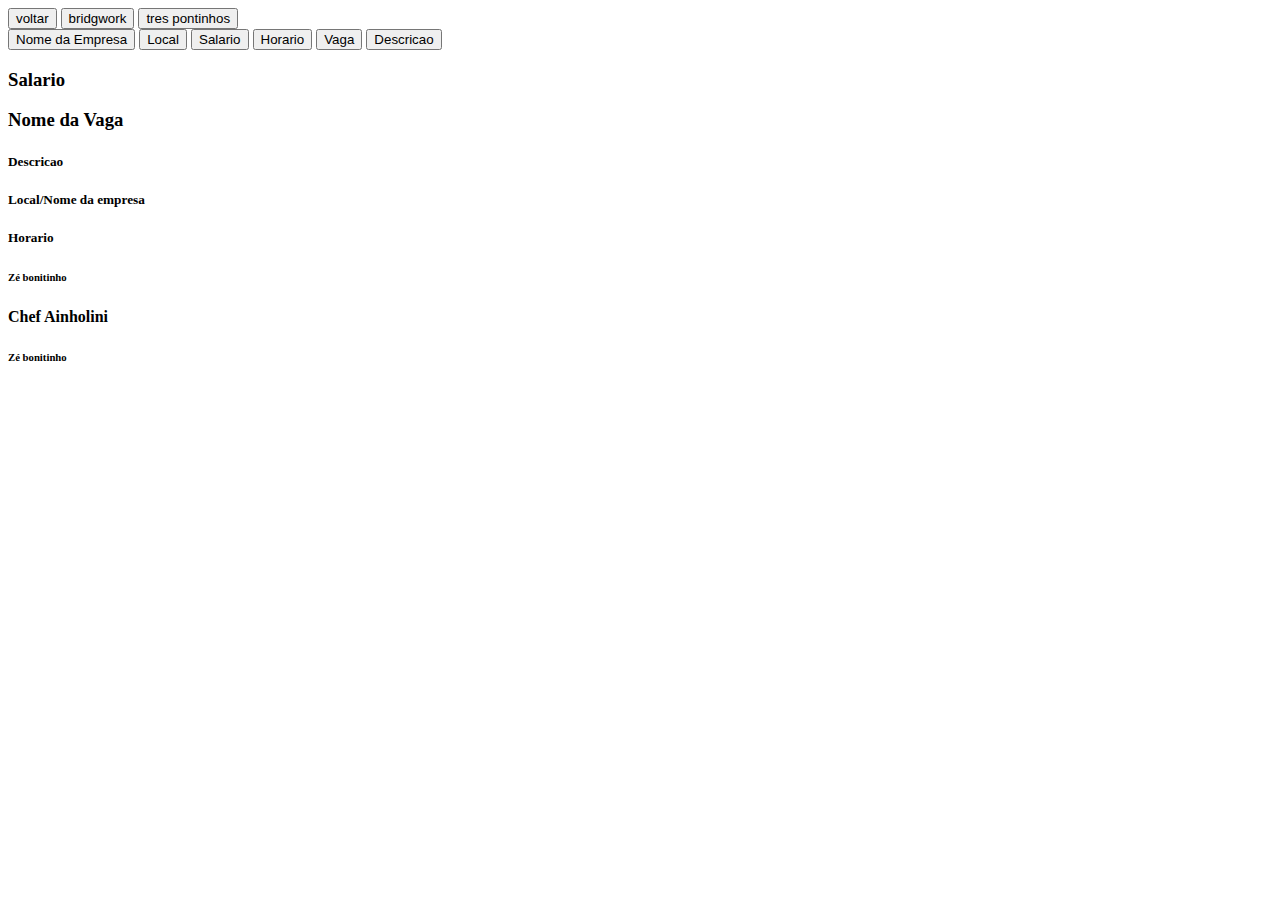
==== index.html @ 03732e59 "upgradezinho" ====
<!DOCTYPE html>
<html lang="en">

</html>

<head>
    <meta charset="UTF-8">
    <meta name="viewport" content="width=device-width, initial-scale=1.0">
    <title>Portifolio do Felipetto </title>
    <link rel="stylesheet" href="./index.css">
</head>

<body>
    <header>
        <button id="voltar">voltar</button>
        <button id="bridgwork">bridgwork</button>
        <button id="tres_pontinhos">tres pontinhos </button>
    </header>
    <section>
        <div id="botoes">
            <button class="btns_vagas" id="botao_Nome da Empresa">Nome da Empresa</Button>
            <button class="btns_vagas" id="botao_Local">Local</Button>
            <button class="btns_vagas" id="botao_Salario">Salario</Button>
            <button class="btns_vagas" id="botao_Horario">Horario</Button>
            <button class="btns_vagas" id="botao_Vaga">Vaga</Button>
            <button class="btns_vagas" id="botao_Descricao">Descricao</Button>
        </div>
        <div id="cartao_vaga">
            <h3 id="ct_Vsalario">Salario</h3>
            <h3 id="ct_Vvaga">Nome da Vaga</h3>
            <h5 id="ct_Vdescricao">Descricao</h5>
            <h5 id="ct_VlocalnomeE">Local/Nome da empresa</h5>
            <h5 id="ct_Vhorario">Horario</h5>
        </div>
    </section>
    <footer>
        <div id="rodape">
            <h6 class="texto_rodape" id="texto_rodape_UM">Zé bonitinho</h6>
            <h4 id="centro_rodape">Chef Ainholini</h4>
            <h6 class="texto_rodape" id="texto_rodape_DOIS">Zé bonitinho</h6>
        </div>
    </footer>
</body>
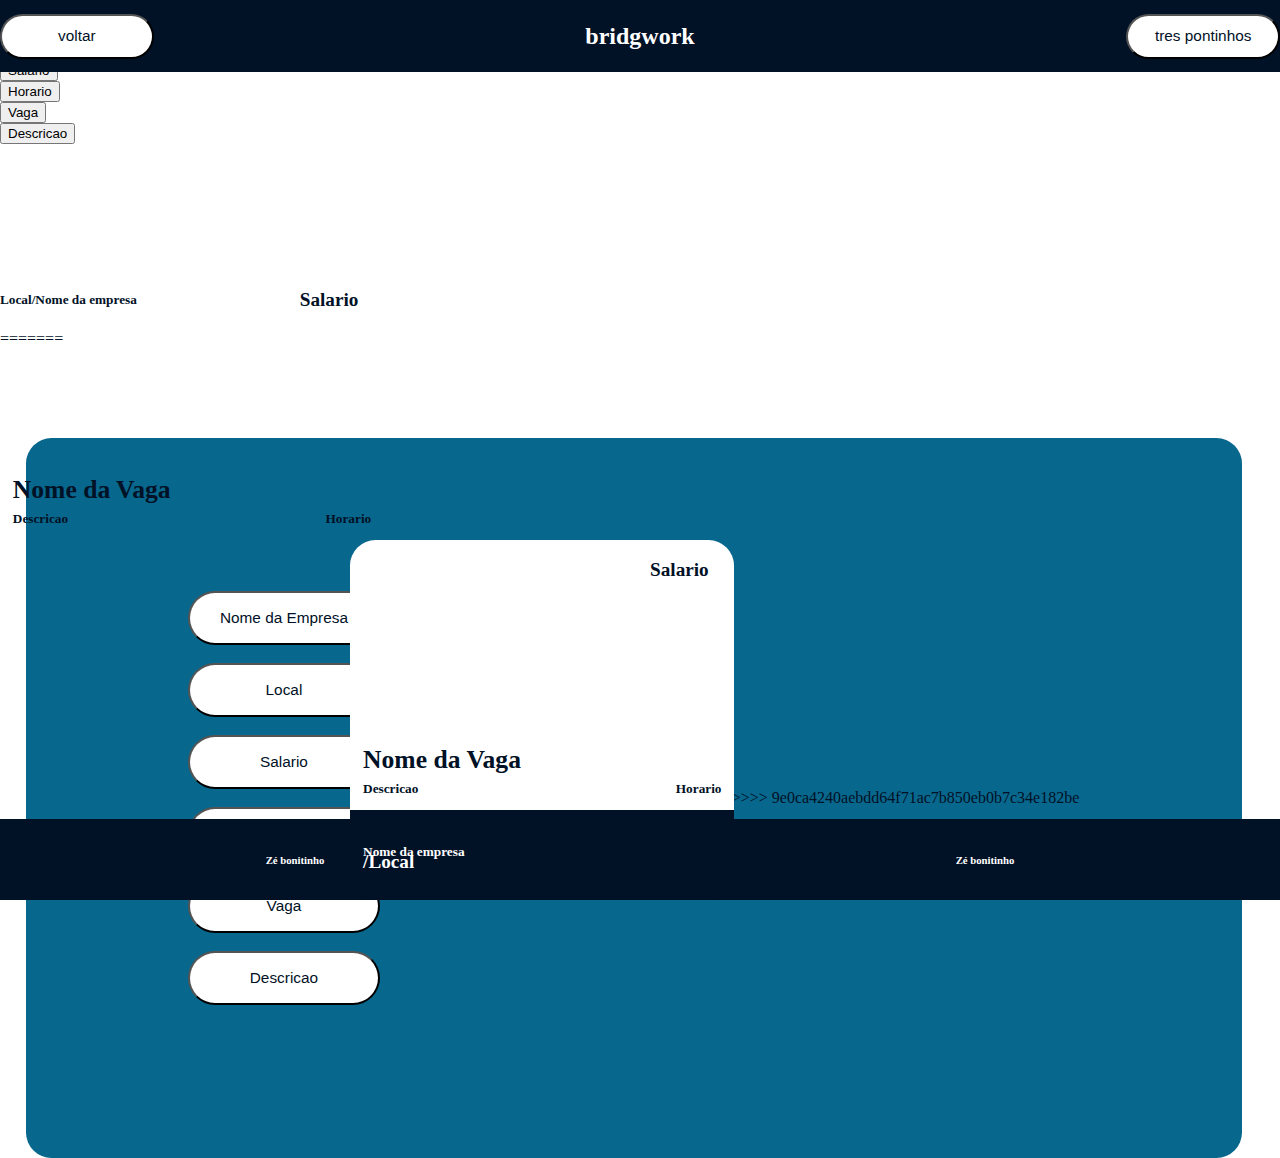
==== commit 2099e7a3: "aaaaa" ====
--- a/index.html
+++ b/index.html
@@ -7,16 +7,22 @@
     <meta charset="UTF-8">
     <meta name="viewport" content="width=device-width, initial-scale=1.0">
     <title>Portifolio do Felipetto </title>
-    <link rel="stylesheet" href="./index.css">
+    <link rel="stylesheet" href="./css/index.css">
 </head>
 
 <body>
     <header>
-        <button id="voltar">voltar</button>
-        <button id="bridgwork">bridgwork</button>
-        <button id="tres_pontinhos">tres pontinhos </button>
+        <div id="cabecalho">
+            <button class="menu_cabecalho" id="voltar">voltar</button>
+            <h2 id="bridgwork_texto">bridgwork</h2>
+            <button class="menu_cabecalho" id="tres_pontinhos">tres pontinhos </button>
+        </div>
+        <div class="logo">
+            <img src="">
+        </div>
     </header>
     <section>
+<<<<<<< HEAD
         <div id="botoes">
             <button class="btns_vagas" id="botao_Nome da Empresa">Nome da Empresa</Button>
             <button class="btns_vagas" id="botao_Local">Local</Button>
@@ -31,12 +37,35 @@
             <h5 id="ct_Vdescricao">Descricao</h5>
             <h5 id="ct_VlocalnomeE">Local/Nome da empresa</h5>
             <h5 id="ct_Vhorario">Horario</h5>
+=======
+        <div id="backgroun_recheio">
+            <div class="btns_vagas" id="botoes">
+                <button class="btn_coluna" id="botao_Nome da Empresa">Nome da Empresa</Button>
+                <button class="btn_coluna" id="botao_Local">Local</Button>
+                <button class="btn_coluna" id="botao_Salario">Salario</Button>
+                <button class="btn_coluna" id="botao_Horario">Horario</Button>
+                <button class="btn_coluna" id="botao_Vaga">Vaga</Button>
+                <button class="btn_coluna" id="botao_Descricao">Descricao</Button>
+            </div>
+            <div id="cartao">
+                <div id="cartao_vaga">
+                    <h3 id="ct_Vsalario">Salario</h3>
+                    <h3 id="ct_Vvaga">Nome da Vaga</h3>
+                    <h5 id="ct_Vdescricao">Descricao</h5>
+                    <h5 id="ct_Vhorario">Horario</h5>
+                </div>
+                <div id="rodape_card">
+                    <h5 id="ct_Vlocal">/Local</h5>
+                    <h5 id="ct_VnomeE">Nome da empresa</h5>
+                </div>
+            </div>
+>>>>>>> 9e0ca4240aebdd64f71ac7b850eb0b7c34e182be
         </div>
     </section>
     <footer>
         <div id="rodape">
             <h6 class="texto_rodape" id="texto_rodape_UM">Zé bonitinho</h6>
-            <h4 id="centro_rodape">Chef Ainholini</h4>
+            <h4 class="texto_rodape" id="centro_rodape">Chef Ainholini</h4>
             <h6 class="texto_rodape" id="texto_rodape_DOIS">Zé bonitinho</h6>
         </div>
     </footer>
--- a/css/index.css
+++ b/css/index.css
@@ -0,0 +1,9 @@
+@import url(header.css);
+@import url(recheio.css);
+@import url(footer.css);
+
+body {
+    margin: 0;
+    padding: 0;
+    overflow-x: hidden;
+}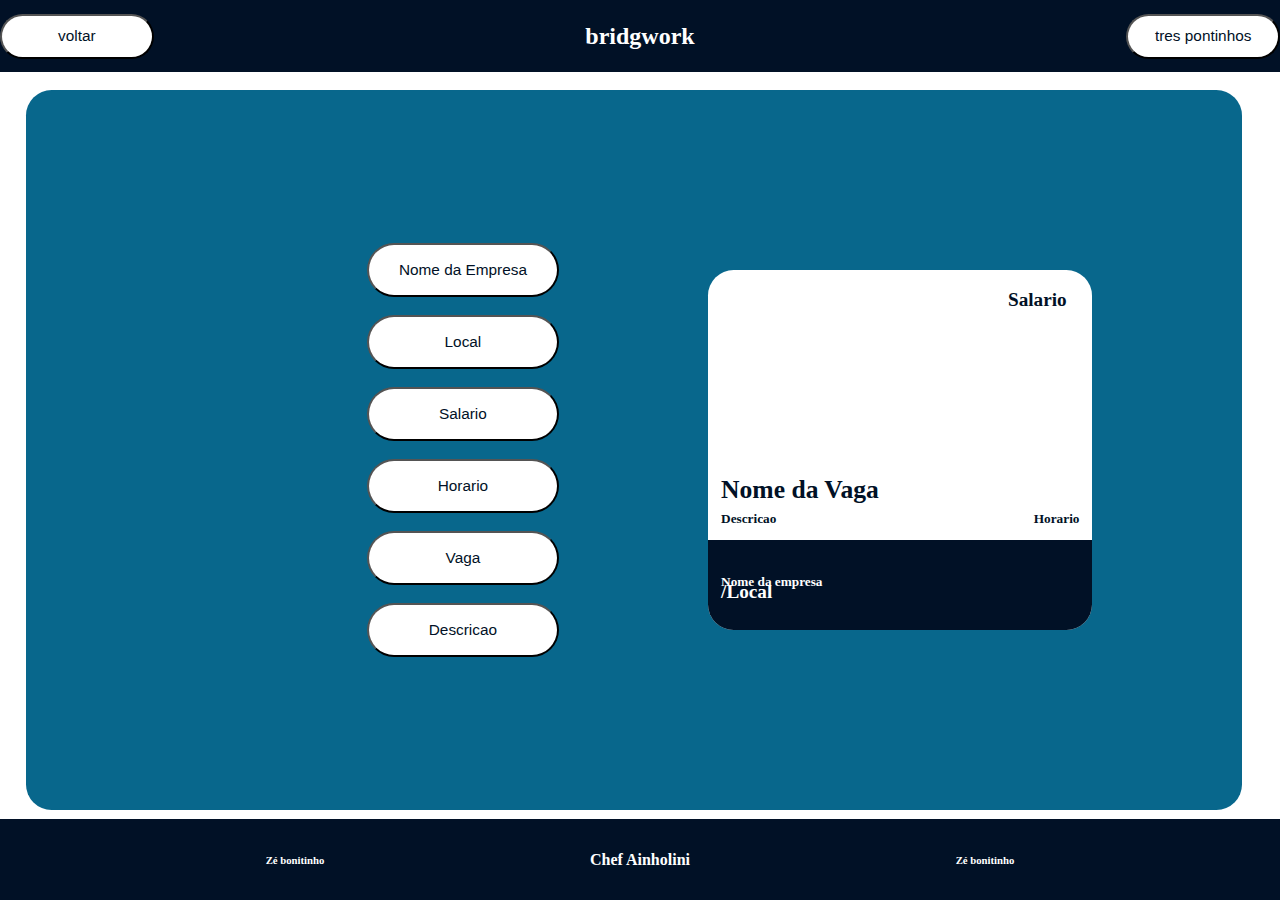
==== commit e45ef76f: "AAAAAAAAAAAAAAAAAAAAAAAAAAA" ====
--- a/index.html
+++ b/index.html
@@ -1,13 +1,11 @@
 <!DOCTYPE html>
 <html lang="en">
-
-</html>
 
 <head>
     <meta charset="UTF-8">
     <meta name="viewport" content="width=device-width, initial-scale=1.0">
     <title>Portifolio do Felipetto </title>
-    <link rel="stylesheet" href="./css/index.css">
+    <link rel="stylesheet" href="./css/index/index.css">
 </head>
 
 <body>
@@ -22,22 +20,6 @@
         </div>
     </header>
     <section>
-<<<<<<< HEAD
-        <div id="botoes">
-            <button class="btns_vagas" id="botao_Nome da Empresa">Nome da Empresa</Button>
-            <button class="btns_vagas" id="botao_Local">Local</Button>
-            <button class="btns_vagas" id="botao_Salario">Salario</Button>
-            <button class="btns_vagas" id="botao_Horario">Horario</Button>
-            <button class="btns_vagas" id="botao_Vaga">Vaga</Button>
-            <button class="btns_vagas" id="botao_Descricao">Descricao</Button>
-        </div>
-        <div id="cartao_vaga">
-            <h3 id="ct_Vsalario">Salario</h3>
-            <h3 id="ct_Vvaga">Nome da Vaga</h3>
-            <h5 id="ct_Vdescricao">Descricao</h5>
-            <h5 id="ct_VlocalnomeE">Local/Nome da empresa</h5>
-            <h5 id="ct_Vhorario">Horario</h5>
-=======
         <div id="backgroun_recheio">
             <div class="btns_vagas" id="botoes">
                 <button class="btn_coluna" id="botao_Nome da Empresa">Nome da Empresa</Button>
@@ -59,7 +41,6 @@
                     <h5 id="ct_VnomeE">Nome da empresa</h5>
                 </div>
             </div>
->>>>>>> 9e0ca4240aebdd64f71ac7b850eb0b7c34e182be
         </div>
     </section>
     <footer>
@@ -69,4 +50,6 @@
             <h6 class="texto_rodape" id="texto_rodape_DOIS">Zé bonitinho</h6>
         </div>
     </footer>
-</body>+</body>
+
+</html>--- a/css/index/index.css
+++ b/css/index/index.css
@@ -0,0 +1,9 @@
+@import url(./../footer.css);
+@import url(./recheio.css);
+@import url(./../header.css);
+
+body {
+    margin: 0;
+    padding: 0;
+    overflow-x: hidden;
+}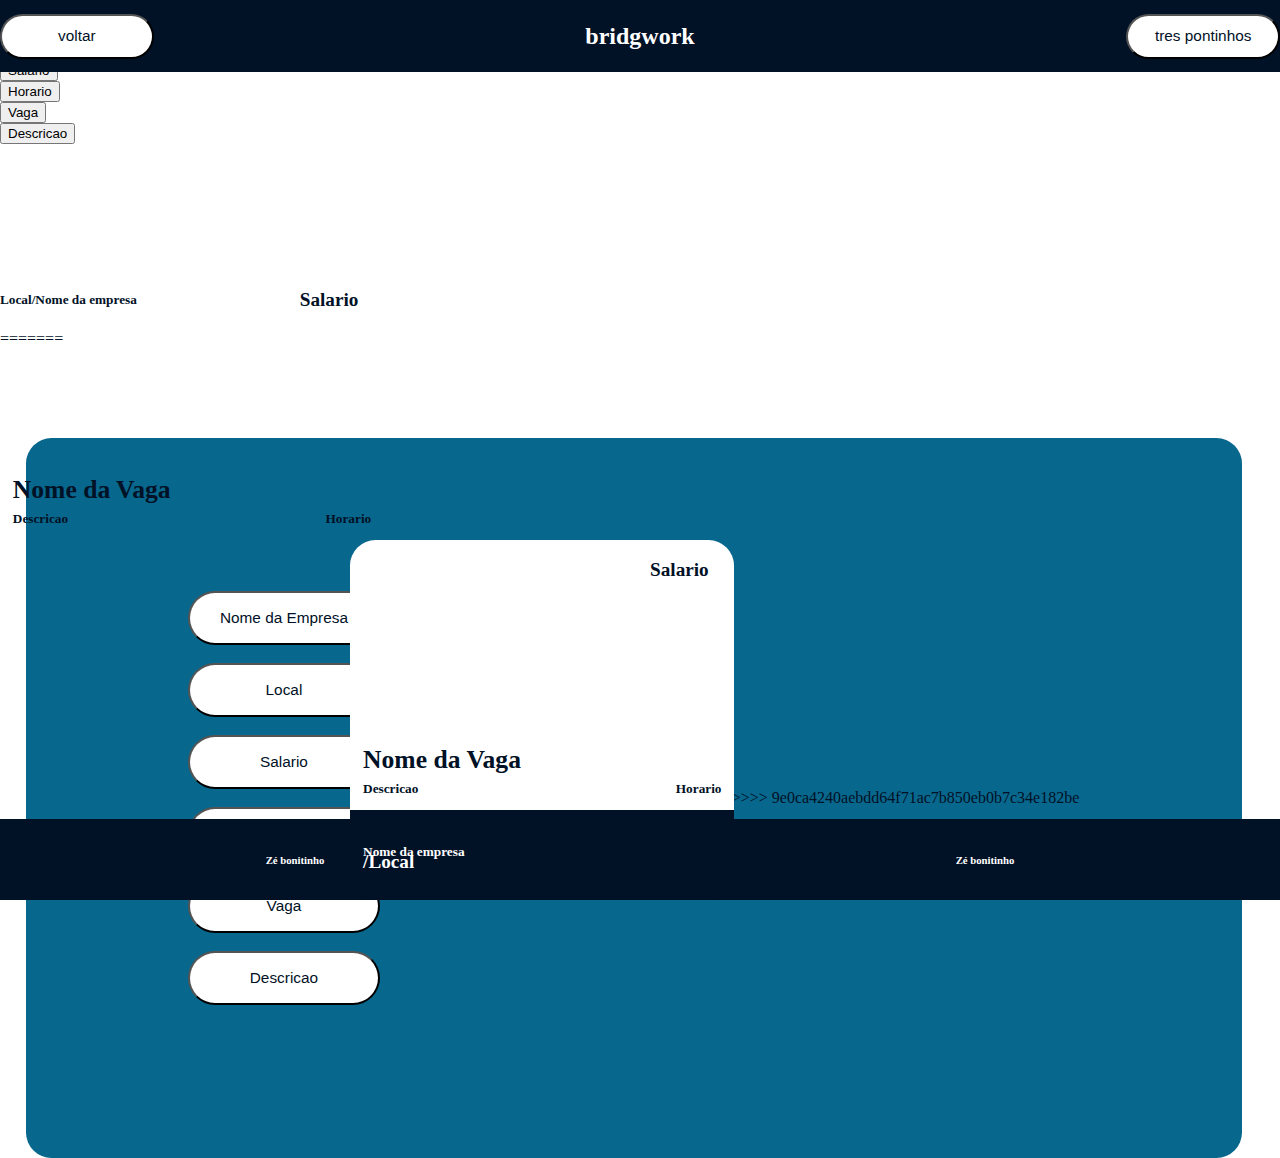
==== commit ab4a141c: "Merge branch 'main' of https://github.com/Tapioka-788/Bridge-Works-compartilhado" ====
--- a/index.html
+++ b/index.html
@@ -20,6 +20,22 @@
         </div>
     </header>
     <section>
+<<<<<<< HEAD
+        <div id="botoes">
+            <button class="btns_vagas" id="botao_Nome da Empresa">Nome da Empresa</Button>
+            <button class="btns_vagas" id="botao_Local">Local</Button>
+            <button class="btns_vagas" id="botao_Salario">Salario</Button>
+            <button class="btns_vagas" id="botao_Horario">Horario</Button>
+            <button class="btns_vagas" id="botao_Vaga">Vaga</Button>
+            <button class="btns_vagas" id="botao_Descricao">Descricao</Button>
+        </div>
+        <div id="cartao_vaga">
+            <h3 id="ct_Vsalario">Salario</h3>
+            <h3 id="ct_Vvaga">Nome da Vaga</h3>
+            <h5 id="ct_Vdescricao">Descricao</h5>
+            <h5 id="ct_VlocalnomeE">Local/Nome da empresa</h5>
+            <h5 id="ct_Vhorario">Horario</h5>
+=======
         <div id="backgroun_recheio">
             <div class="btns_vagas" id="botoes">
                 <button class="btn_coluna" id="botao_Nome da Empresa">Nome da Empresa</Button>
@@ -41,6 +57,7 @@
                     <h5 id="ct_VnomeE">Nome da empresa</h5>
                 </div>
             </div>
+>>>>>>> 9e0ca4240aebdd64f71ac7b850eb0b7c34e182be
         </div>
     </section>
     <footer>
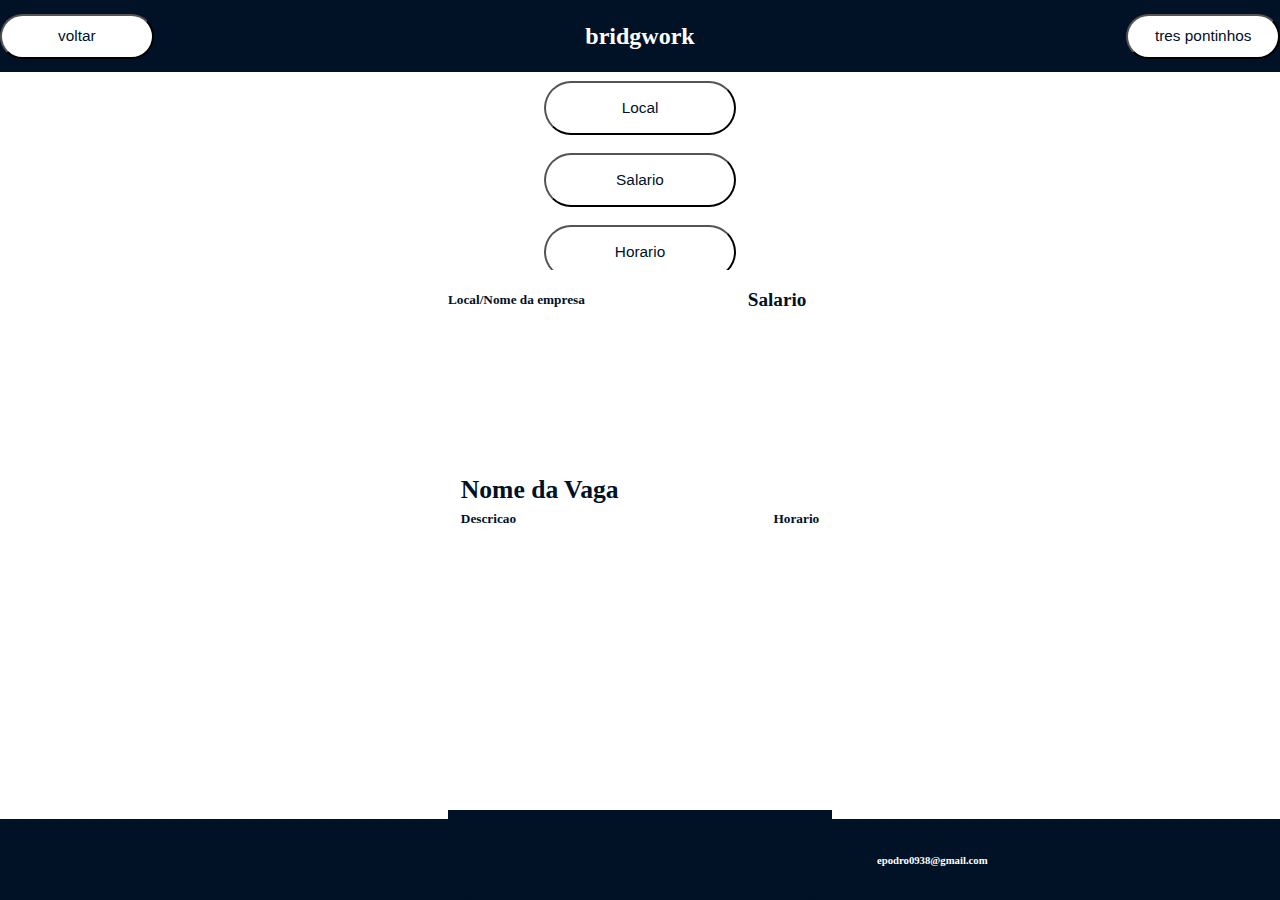
==== commit c9096be8: "FODASSE" ====
--- a/index.html
+++ b/index.html
@@ -20,51 +20,31 @@
         </div>
     </header>
     <section>
-<<<<<<< HEAD
-        <div id="botoes">
-            <button class="btns_vagas" id="botao_Nome da Empresa">Nome da Empresa</Button>
-            <button class="btns_vagas" id="botao_Local">Local</Button>
-            <button class="btns_vagas" id="botao_Salario">Salario</Button>
-            <button class="btns_vagas" id="botao_Horario">Horario</Button>
-            <button class="btns_vagas" id="botao_Vaga">Vaga</Button>
-            <button class="btns_vagas" id="botao_Descricao">Descricao</Button>
+        <div id="secion">
+            <div id="botoes">
+                <button class="btns_coluna" id="botao_Nome_da_Empresa">Nome da Empresa</Button>
+                <button class="btns_coluna" id="botao_Local">Local</Button>
+                <button class="btns_coluna" id="botao_Salario">Salario</Button>
+                <button class="btns_coluna" id="botao_Horario">Horario</Button>
+                <button class="btns_coluna" id="botao_Vaga">Vaga</Button>
+                <button class="btns_coluna" id="botao_Descricao">Descricao</Button>
+            </div>
+            <div id="cartao_vaga">
+                <h3 id="ct_Vsalario">Salario</h3>
+                <h3 id="ct_Vvaga">Nome da Vaga</h3>
+                <h5 id="ct_Vdescricao">Descricao</h5>
+                <h5 id="ct_VlocalnomeE">Local/Nome da empresa</h5>
+                <h5 id="ct_Vhorario">Horario</h5>
+                <div id="rodape_card"></div>
+            </div>
         </div>
-        <div id="cartao_vaga">
-            <h3 id="ct_Vsalario">Salario</h3>
-            <h3 id="ct_Vvaga">Nome da Vaga</h3>
-            <h5 id="ct_Vdescricao">Descricao</h5>
-            <h5 id="ct_VlocalnomeE">Local/Nome da empresa</h5>
-            <h5 id="ct_Vhorario">Horario</h5>
-=======
-        <div id="backgroun_recheio">
-            <div class="btns_vagas" id="botoes">
-                <button class="btn_coluna" id="botao_Nome da Empresa">Nome da Empresa</Button>
-                <button class="btn_coluna" id="botao_Local">Local</Button>
-                <button class="btn_coluna" id="botao_Salario">Salario</Button>
-                <button class="btn_coluna" id="botao_Horario">Horario</Button>
-                <button class="btn_coluna" id="botao_Vaga">Vaga</Button>
-                <button class="btn_coluna" id="botao_Descricao">Descricao</Button>
-            </div>
-            <div id="cartao">
-                <div id="cartao_vaga">
-                    <h3 id="ct_Vsalario">Salario</h3>
-                    <h3 id="ct_Vvaga">Nome da Vaga</h3>
-                    <h5 id="ct_Vdescricao">Descricao</h5>
-                    <h5 id="ct_Vhorario">Horario</h5>
-                </div>
-                <div id="rodape_card">
-                    <h5 id="ct_Vlocal">/Local</h5>
-                    <h5 id="ct_VnomeE">Nome da empresa</h5>
-                </div>
-            </div>
->>>>>>> 9e0ca4240aebdd64f71ac7b850eb0b7c34e182be
-        </div>
+        <!-- <div id="backgroun_recheio"></div> -->
     </section>
     <footer>
         <div id="rodape">
-            <h6 class="texto_rodape" id="texto_rodape_UM">Zé bonitinho</h6>
-            <h4 class="texto_rodape" id="centro_rodape">Chef Ainholini</h4>
-            <h6 class="texto_rodape" id="texto_rodape_DOIS">Zé bonitinho</h6>
+            <h6 class="texto_rodape" id="texto_rodape_UM"></h6>
+            <h4 class="texto_rodape" id="centro_rodape"></h4>
+            <h6 class="texto_rodape" id="texto_rodape_DOIS">epodro0938@gmail.com</h6>
         </div>
     </footer>
 </body>
--- a/css/index/index.css
+++ b/css/index/index.css
@@ -1,6 +1,6 @@
+@import url(./../header.css);
+@import url(/css/index/recheio.css);
 @import url(./../footer.css);
-@import url(./recheio.css);
-@import url(./../header.css);
 
 body {
     margin: 0;
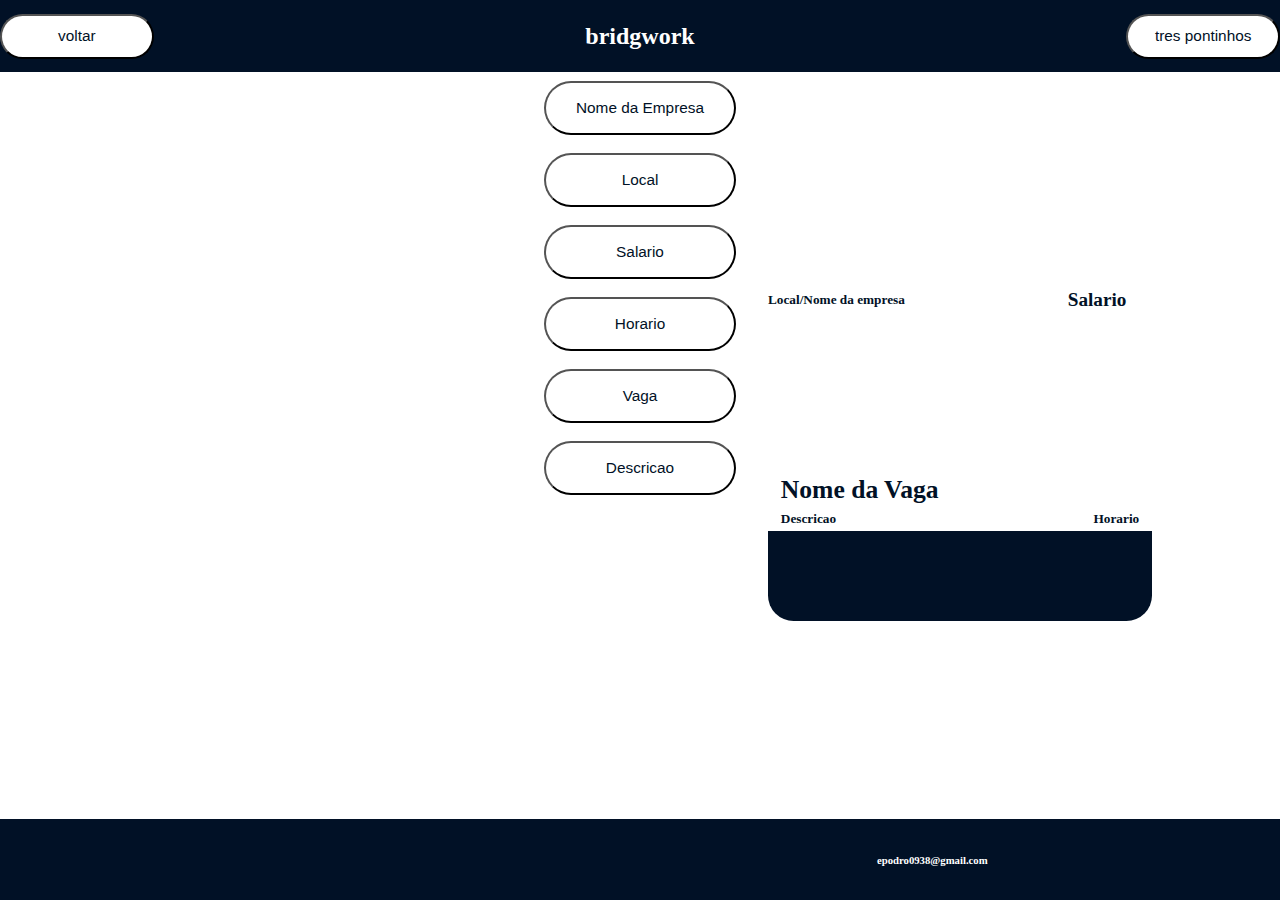
==== commit 13a301d5: "suicidio d brayam" ====
--- a/index.html
+++ b/index.html
@@ -20,23 +20,21 @@
         </div>
     </header>
     <section>
-        <div id="secion">
-            <div id="botoes">
-                <button class="btns_coluna" id="botao_Nome_da_Empresa">Nome da Empresa</Button>
-                <button class="btns_coluna" id="botao_Local">Local</Button>
-                <button class="btns_coluna" id="botao_Salario">Salario</Button>
-                <button class="btns_coluna" id="botao_Horario">Horario</Button>
-                <button class="btns_coluna" id="botao_Vaga">Vaga</Button>
-                <button class="btns_coluna" id="botao_Descricao">Descricao</Button>
-            </div>
-            <div id="cartao_vaga">
-                <h3 id="ct_Vsalario">Salario</h3>
-                <h3 id="ct_Vvaga">Nome da Vaga</h3>
-                <h5 id="ct_Vdescricao">Descricao</h5>
-                <h5 id="ct_VlocalnomeE">Local/Nome da empresa</h5>
-                <h5 id="ct_Vhorario">Horario</h5>
-                <div id="rodape_card"></div>
-            </div>
+        <div id="botoes">
+            <button class="btns_coluna" id="botao_Nome_da_Empresa">Nome da Empresa</Button>
+            <button class="btns_coluna" id="botao_Local">Local</Button>
+            <button class="btns_coluna" id="botao_Salario">Salario</Button>
+            <button class="btns_coluna" id="botao_Horario">Horario</Button>
+            <button class="btns_coluna" id="botao_Vaga">Vaga</Button>
+            <button class="btns_coluna" id="botao_Descricao">Descricao</Button>
+        </div>
+        <div id="cartao_vaga">
+            <h3 id="ct_Vsalario">Salario</h3>
+            <h3 id="ct_Vvaga">Nome da Vaga</h3>
+            <h5 id="ct_Vdescricao">Descricao</h5>
+            <h5 id="ct_VlocalnomeE">Local/Nome da empresa</h5>
+            <h5 id="ct_Vhorario">Horario</h5>
+            <div id="rodape_card"></div>
         </div>
         <!-- <div id="backgroun_recheio"></div> -->
     </section>
--- a/css/index/index.css
+++ b/css/index/index.css
@@ -1,5 +1,5 @@
 @import url(./../header.css);
-@import url(/css/index/recheio.css);
+@import url(./recheio.css);
 @import url(./../footer.css);
 
 body {
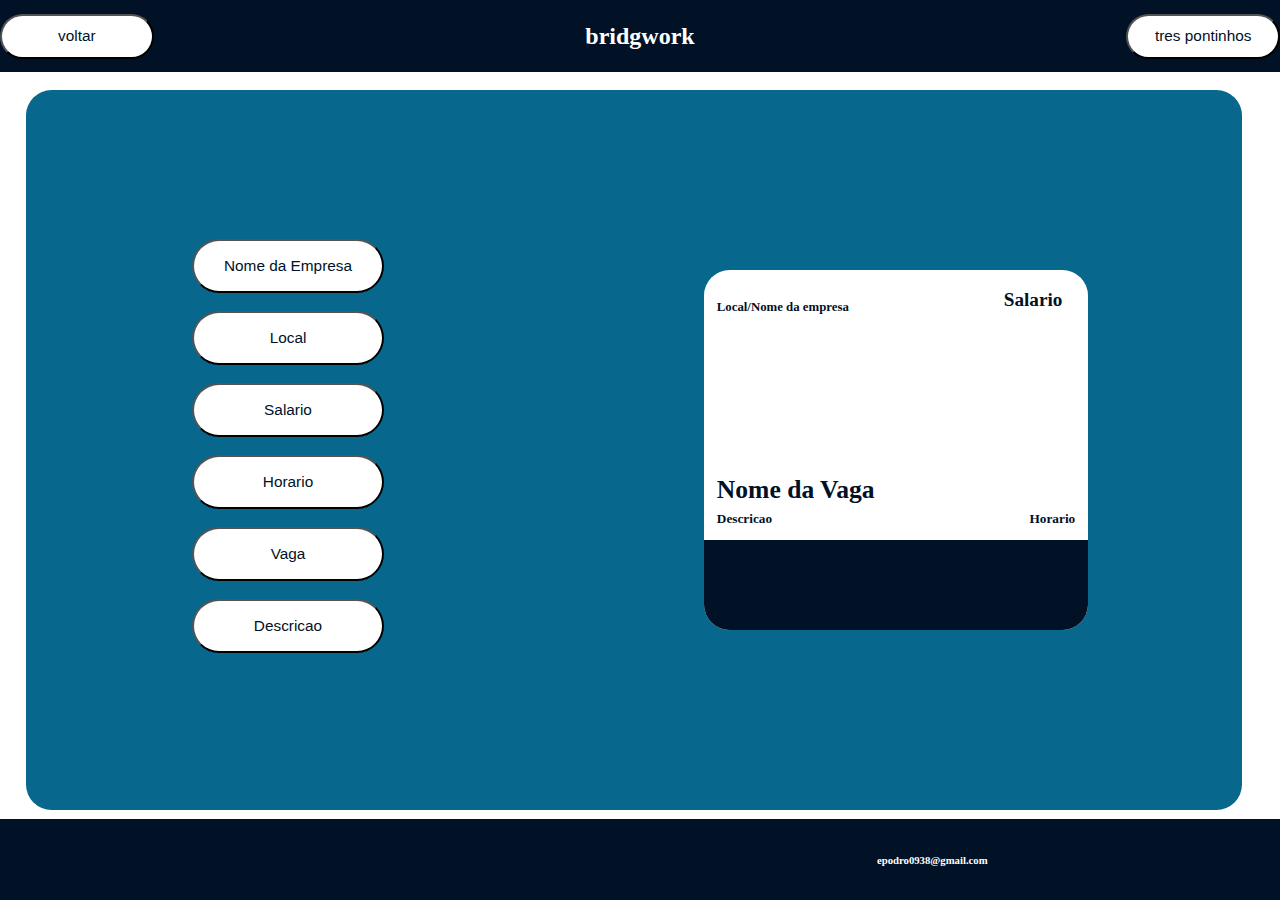
==== commit 1a66f452: "vagabunda" ====
--- a/index.html
+++ b/index.html
@@ -36,7 +36,7 @@
             <h5 id="ct_Vhorario">Horario</h5>
             <div id="rodape_card"></div>
         </div>
-        <!-- <div id="backgroun_recheio"></div> -->
+<div id="backgroun_recheio"></div>
     </section>
     <footer>
         <div id="rodape">
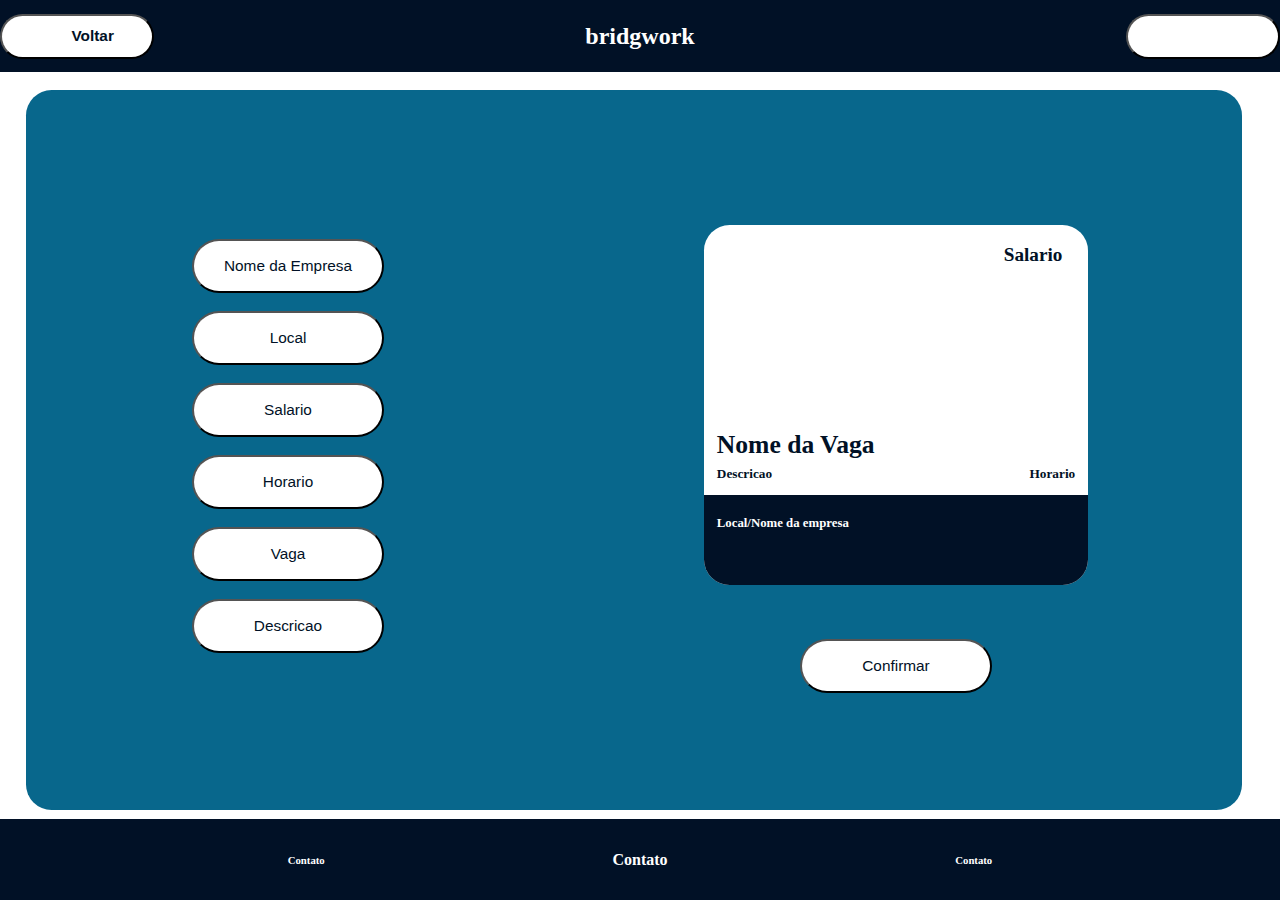
==== commit 8c4a1ab9: "EU ODEIO O BRAYAM FDP" ====
--- a/index.html
+++ b/index.html
@@ -4,16 +4,20 @@
 <head>
     <meta charset="UTF-8">
     <meta name="viewport" content="width=device-width, initial-scale=1.0">
-    <title>Portifolio do Felipetto </title>
+    <title>ponte da maconha </title>
     <link rel="stylesheet" href="./css/index/index.css">
+    <script src="https://kit.fontawesome.com/a451098362.js" crossorigin="anonymous"></script>
 </head>
 
 <body>
     <header>
         <div id="cabecalho">
-            <button class="menu_cabecalho" id="voltar">voltar</button>
+            <button class="menu_cabecalho" id="voltar">
+                <i class="fa-solid fa-arrow-left"></i>
+                <h4>Voltar</h4>
+            </button>
             <h2 id="bridgwork_texto">bridgwork</h2>
-            <button class="menu_cabecalho" id="tres_pontinhos">tres pontinhos </button>
+            <button class="menu_cabecalho" id="tres_pontinhos"><i class="fa-solid fa-bars"></i></button>
         </div>
         <div class="logo">
             <img src="">
@@ -32,17 +36,19 @@
             <h3 id="ct_Vsalario">Salario</h3>
             <h3 id="ct_Vvaga">Nome da Vaga</h3>
             <h5 id="ct_Vdescricao">Descricao</h5>
-            <h5 id="ct_VlocalnomeE">Local/Nome da empresa</h5>
             <h5 id="ct_Vhorario">Horario</h5>
-            <div id="rodape_card"></div>
+            <div id="rodape_card">
+                <h5 id="ct_VlocalnomeE">Local/Nome da empresa</h5>
+            </div>
         </div>
-<div id="backgroun_recheio"></div>
+        <button id="confirmar"> Confirmar</button>
+        <div id="backgroun_recheio"></div>
     </section>
     <footer>
         <div id="rodape">
-            <h6 class="texto_rodape" id="texto_rodape_UM"></h6>
-            <h4 class="texto_rodape" id="centro_rodape"></h4>
-            <h6 class="texto_rodape" id="texto_rodape_DOIS">epodro0938@gmail.com</h6>
+            <h6 class="texto_rodape" id="texto_rodape_UM">Contato</h6>
+            <h4 class="texto_rodape" id="centro_rodape">Contato</h4>
+            <h6 class="texto_rodape" id="texto_rodape_DOIS">Contato</h6>
         </div>
     </footer>
 </body>
